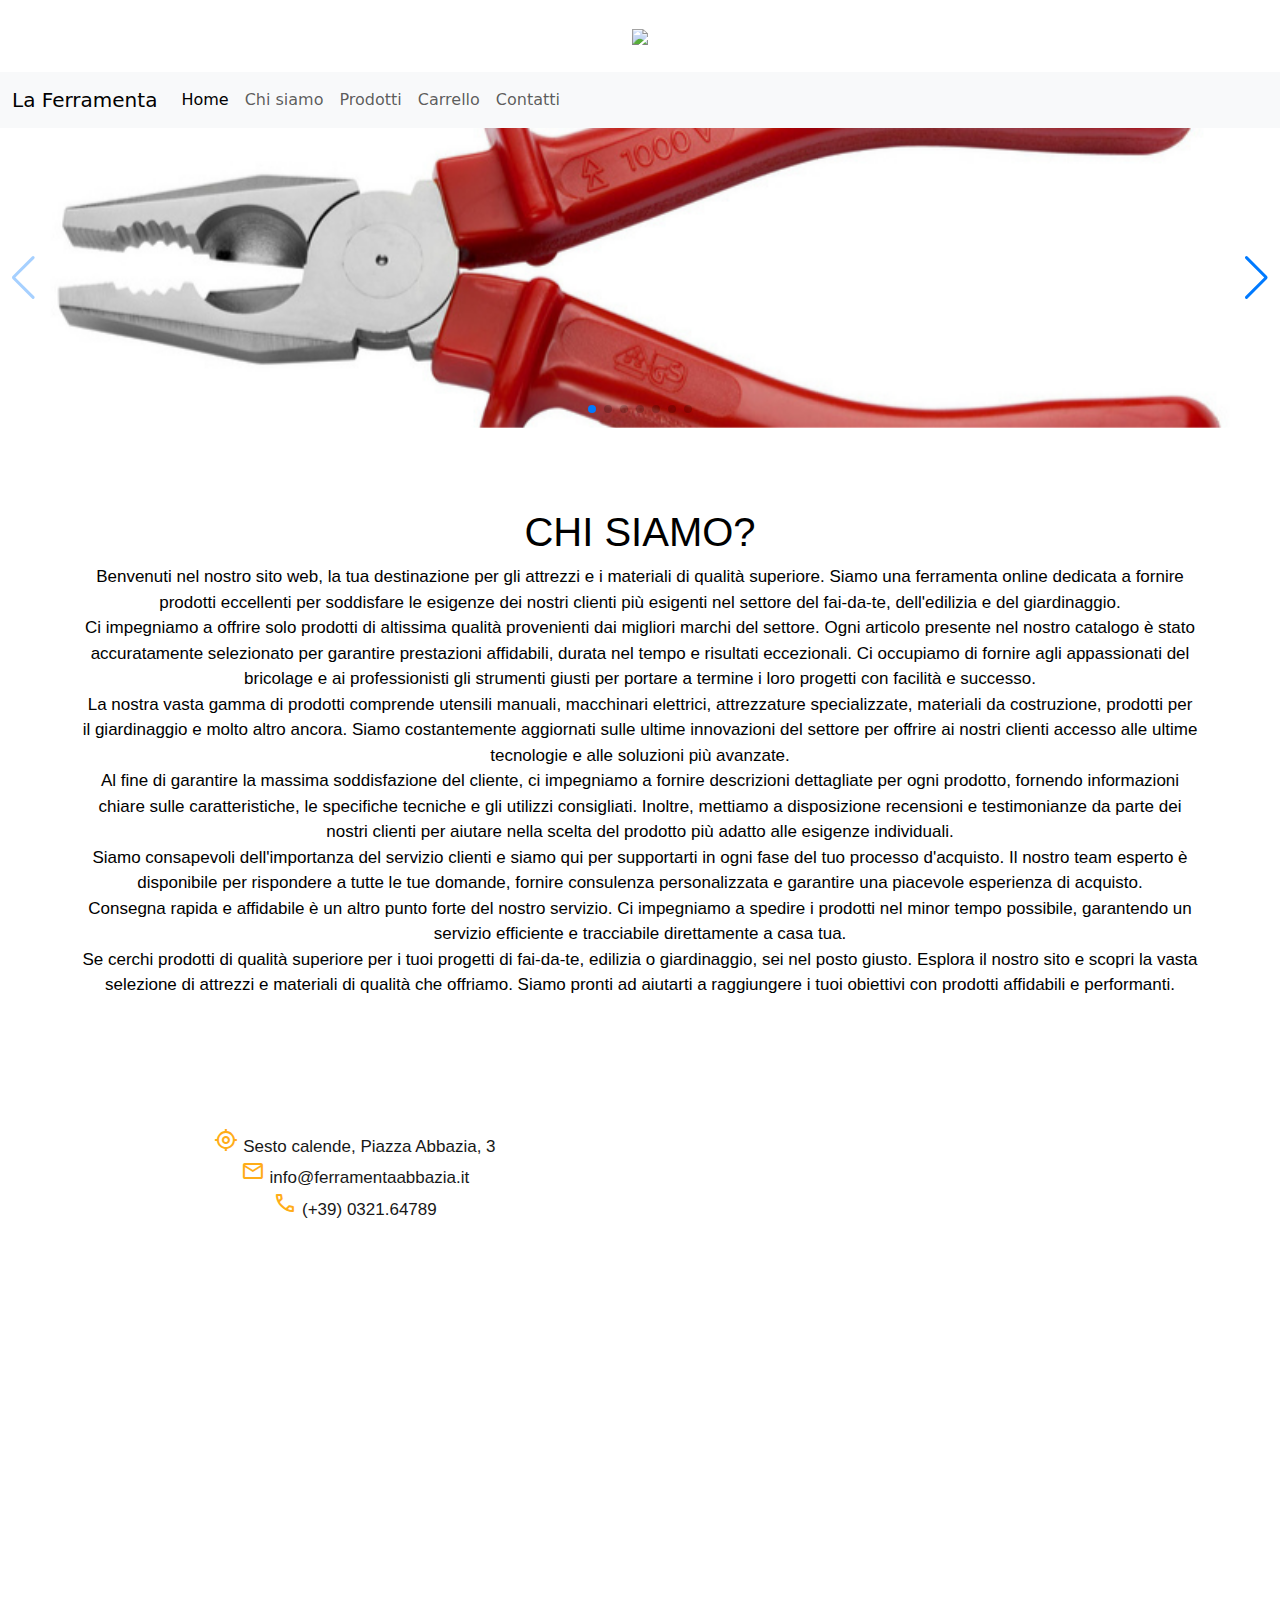
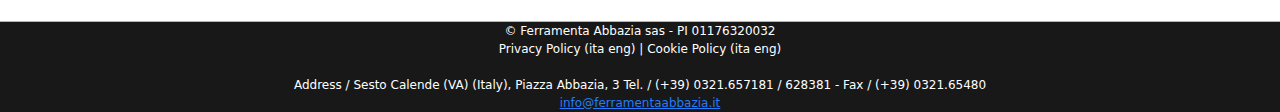
==== index.html @ 8f8a38fa "Update index.html" ====
<!DOCTYPE html>
<html lang="it">

<head>
    <title>Ferramenta online</title>
    <link href="style.css" rel="stylesheet">
  <meta charset="UTF-8">
  <meta http-equiv="X-UA-Compatible">
  <meta name="viewport" content="width=device-width, initial-scale=1">
  <link href="https://cdn.jsdelivr.net/npm/bootstrap@5.1.3/dist/css/bootstrap.min.css" rel="stylesheet">
    <link rel="stylesheet" href="https://fonts.googleapis.com/icon?family=Material+Icons">
  <script src="https://cdn.jsdelivr.net/npm/bootstrap@5.1.3/dist/js/bootstrap.bundle.min.js"></script>
  <link rel="stylesheet" href="https://fonts.googleapis.com/css2?family=Material+Symbols+Outlined:opsz,wght,FILL,GRAD@48,400,0,0">
  <link rel="stylesheet" href="https://cdn.jsdelivr.net/npm/swiper@9/swiper-bundle.min.css" />
  
  <script src="javascript.js"></script>
  </head>

<body class="sfondo">
       <div class="intestazione">
    </div>
  
 <div style="max-width: 500px; margin: auto; background-color: white; border-radius:10px; color:white; margin-top:20px; margin-bottom: 20px; padding: 4px;"> 
   <center>  <img src=immagini/logo.png; style="height:300px"> </center>
    </div>
    <header>
        <nav class="navbar navbar-expand-lg navbar-light bg-light">
            <div class="container-fluid">
                <a class="navbar-brand" href="#">La Ferramenta</a>
                <button class="navbar-toggler" type="button" data-bs-toggle="collapse" data-bs-target="#navbarNav"
                    aria-controls="navbarNav" aria-expanded="false" aria-label="Toggle navigation">
                    <span class="navbar-toggler-icon"></span>
                </button>
                <div class="collapse navbar-collapse" id="navbarNav">
                    <ul class="navbar-nav">
                        <li class="nav-item">
                            <a class="nav-link active" aria-current="page" href="#">Home</a>
                        </li>
                        <li class="nav-item">
                            <a class="nav-link" href="#chisiamo">Chi siamo</a>
                        </li>
                        <li class="nav-item">
                            <a class="nav-link" href="prodotti.html">Prodotti</a>
                          </li>
                          <li class="nav-item">
                            <a class="nav-link" href="carrello.html">Carrello</a>
                          </li>
                                      <li class="nav-item">
                            <a class="nav-link" href="#">Contatti</a>
                        </li>
                    </ul>
                </div>
            </div>
        </nav>
  <meta charset="utf-8" />
  <title>Swiper demo</title>
  <meta name="viewport" content="width=device-width,max-width: 300px, initial-scale=1, minimum-scale=1, maximum-scale=1"/>
  <link rel="stylesheet" href="https://cdn.jsdelivr.net/npm/swiper@9/swiper-bundle.min.css" />
</head>

<body>
  <div class="swiper mySwiper" style="height:300px; width="100%">
    <div class="swiper-wrapper">
      <div class="swiper-slide"><img src=immagini/pinza.jpg></div>
      <div class="swiper-slide"><img src=immagini/sega.webp></div>
      <div class="swiper-slide"><img src=immagini/vite.jpg></div>
      <div class="swiper-slide"><img src= immagini/martello.jpg></div>
     <div class="swiper-slide"><img src= immagini/greytape.webp></div>
    <div class="swiper-slide"><img src= immagini/bullone.jpg></div>
       <div class="swiper-slide"><img src= immagini/cacciavite.jpg></div>
        
    </div>
    <div class="swiper-button-next"></div>
    <div class="swiper-button-prev"></div>
    <div class="swiper-pagination"></div>
  </div>

  <!-- Swiper JS -->
  <script src="https://cdn.jsdelivr.net/npm/swiper@9/swiper-bundle.min.js"></script>

  <!-- Initialize Swiper -->
  <script>
    var swiper = new Swiper(".mySwiper", {
      spaceBetween: 30,
      centeredSlides: true,
      autoplay: {
        delay: 2500,
        disableOnInteraction: false,
      },
      pagination: {
        el: ".swiper-pagination",
        clickable: true,
      },
      navigation: {
        nextEl: ".swiper-button-next",
        prevEl: ".swiper-button-prev",
      },
    });
  </script>
  <div id="chisiamo" class="container mt-5; riquadro">
      <div class="row">
        <div class="col-sm-0">
            <H1 style="color:black"> CHI SIAMO? </H1>
            <p>

Benvenuti nel nostro sito web, la tua destinazione per gli attrezzi e i materiali di qualità superiore. Siamo una ferramenta online dedicata a fornire prodotti eccellenti per soddisfare le esigenze dei nostri clienti più esigenti nel settore del fai-da-te, dell'edilizia e del giardinaggio.</br>

Ci impegniamo a offrire solo prodotti di altissima qualità provenienti dai migliori marchi del settore. Ogni articolo presente nel nostro catalogo è stato accuratamente selezionato per garantire prestazioni affidabili, durata nel tempo e risultati eccezionali. Ci occupiamo di fornire agli appassionati del bricolage e ai professionisti gli strumenti giusti per portare a termine i loro progetti con facilità e successo.</br>

La nostra vasta gamma di prodotti comprende utensili manuali, macchinari elettrici, attrezzature specializzate, materiali da costruzione, prodotti per il giardinaggio e molto altro ancora. Siamo costantemente aggiornati sulle ultime innovazioni del settore per offrire ai nostri clienti accesso alle ultime tecnologie e alle soluzioni più avanzate.</br>

Al fine di garantire la massima soddisfazione del cliente, ci impegniamo a fornire descrizioni dettagliate per ogni prodotto, fornendo informazioni chiare sulle caratteristiche, le specifiche tecniche e gli utilizzi consigliati. Inoltre, mettiamo a disposizione recensioni e testimonianze da parte dei nostri clienti per aiutare nella scelta del prodotto più adatto alle esigenze individuali.</br>

Siamo consapevoli dell'importanza del servizio clienti e siamo qui per supportarti in ogni fase del tuo processo d'acquisto. Il nostro team esperto è disponibile per rispondere a tutte le tue domande, fornire consulenza personalizzata e garantire una piacevole esperienza di acquisto.</br>

Consegna rapida e affidabile è un altro punto forte del nostro servizio. Ci impegniamo a spedire i prodotti nel minor tempo possibile, garantendo un servizio efficiente e tracciabile direttamente a casa tua.</br>

Se cerchi prodotti di qualità superiore per i tuoi progetti di fai-da-te, edilizia o giardinaggio, sei nel posto giusto. Esplora il nostro sito e scopri la vasta selezione di attrezzi e materiali di qualità che offriamo. Siamo pronti ad aiutarti a raggiungere i tuoi obiettivi con prodotti affidabili e performanti.</br>

          </p>
        </div>
     </div>
</div>
   <div class="container mt-5; box">
      <div class="row">
        <div class="col-sm-6">
        <br>
          <p class="info">
        <span class="material-symbols-outlined" style="color:orange">
my_location
</span> 
           Sesto calende, Piazza Abbazia, 3 <br>
 <span class="material-symbols-outlined" style="color:orange">
mail
</span>
   info@ferramentaabbazia.it <br>
<span class="material-symbols-outlined" style="color:orange">
call
</span>  (+39) 0321.64789
             
             </p>
        </div>
        <div id="mappa" class="col-sm-6">
          <div>
     <iframe src="https://www.google.com/maps/embed?pb=!1m18!1m12!1m3!1d2785.0058247245292!2d8.63762!3d45.730978!2m3!1f0!2f0!3f0!3m2!1i1024!2i768!4f13.1!3m3!1m2!1s0x47867ab520cb7761%3A0x3c21c6888c5226ac!2sFerramenta%20Abbazia%20di%20Fabio%20Martini!5e0!3m2!1sen!2sit!4v1686923984370!5m2!1sen!2sit"
         width="500" height="450" style="border:0;" loading="lazy" referrerpolicy="no-referrer-when-downgrade"  width="100%" referrerpolicy="no-referrer-when-downgrade" id="mappa"> </iframe>
     </div>
        </div>
      
      </div>
    </div>
  
  
  
   <footer>
     
© Ferramenta Abbazia sas - PI 01176320032 <br> Privacy Policy (ita eng) | Cookie Policy (ita eng) <br>
    <br>
  Address / Sesto Calende (VA) (Italy), Piazza Abbazia, 3 
     Tel. / (+39) 0321.657181 / 628381 - Fax / (+39) 0321.65480 <br>
 <a href="#">info@ferramentaabbazia.it</a>
                           
                          
                        </footer>

</body>

</html>
---- style.css ----
.sfondo{
   margin: 0px;
  background-image: url(https://img.freepik.com/free-photo/tools-table_144627-8729.jpg?w=900&t=st=1686902718~exp=1686903318~hmac=5a5d848f7aedb9e31897f064788f9a9f92974cad201d96eb2a2fbb947d93c204);
  background-attachment: fixed;
  background-repeat: no-repeat;
  background-size: 100%;
}


    html,
    body {
      position: relative;
      height: 100%;
    }

    body {
      background: #eee;
      font-family: Helvetica;
      font-size: 14px;
      color: black;
      margin: 0;
      padding: 0;
    }

    .swiper {
      width: 100%;
      height: 100%;
    }

    .swiper-slide {
      text-align: center;
      font-size: 18px;
      background: #fff;
      display: flex;
      justify-content: center;
      align-items: center;
    }

    .swiper-slide img {
      display: block;
      width:100%;
      height:100%;
      object-fit: cover;
    }
H1{
  font-size: 20px;
  font-family: Helvetica;
  text-align: center;
  color:white;
}
p{
  font-size: 17px;
  font-family: Helvetica;
  text-align: center;
}
.riquadro{ 
  background-color:white;
  color:black; 
  padding: 20px;
  border-radius: 15px;
  margin-top: 60px;
  text-align:center;
  margin-bottom:40px;
}
.box{ 
  background-color:white;
  color:black; 
  padding: 20px;
  border-radius: 20px;
  margin-top: 50px;
  opacity:90%;
  margin-bottom: 40px;
}


footer{
  background-color: black;
  text-align:center;
  font-size:12px;
  color: white;
  border-top: 1px solid orange;
  opacity:90%;
  }
riquadri-gialli{
  border: 3px solid orange
}
b{
  font-style:italic;
}
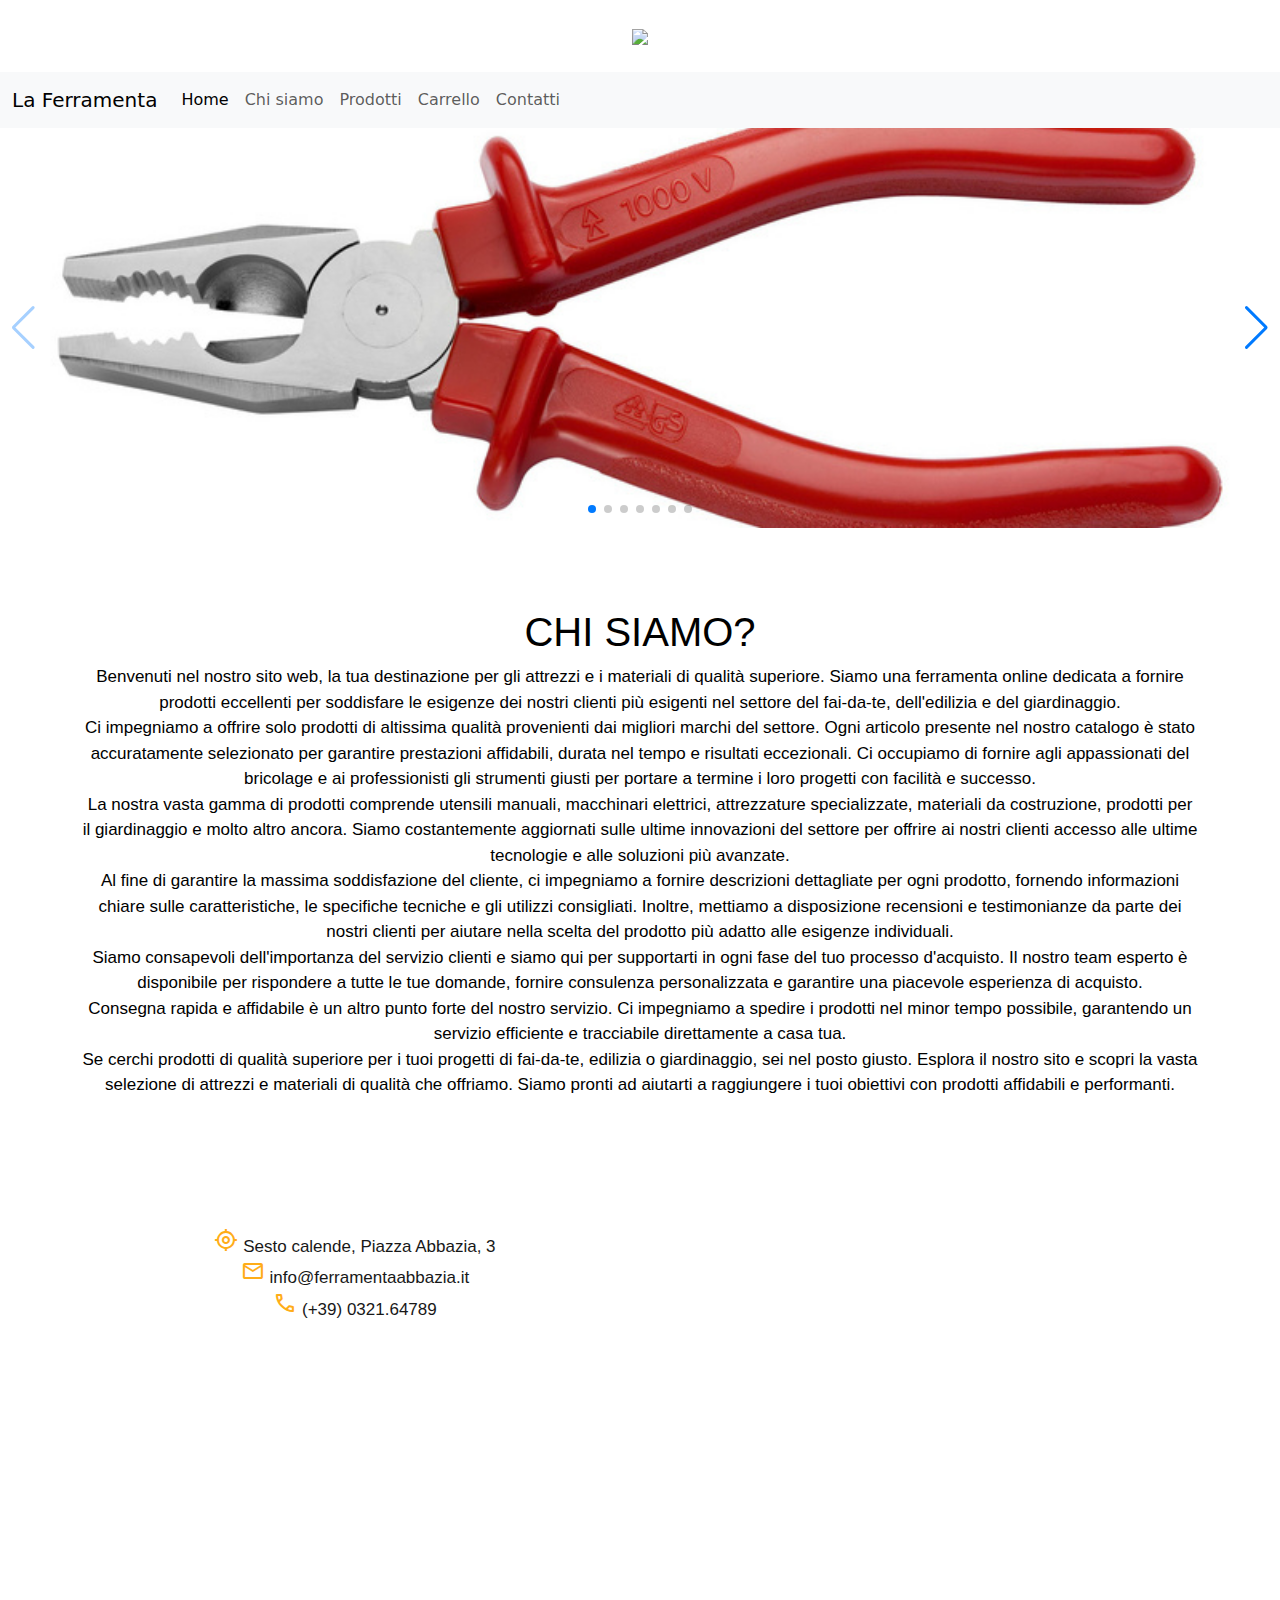
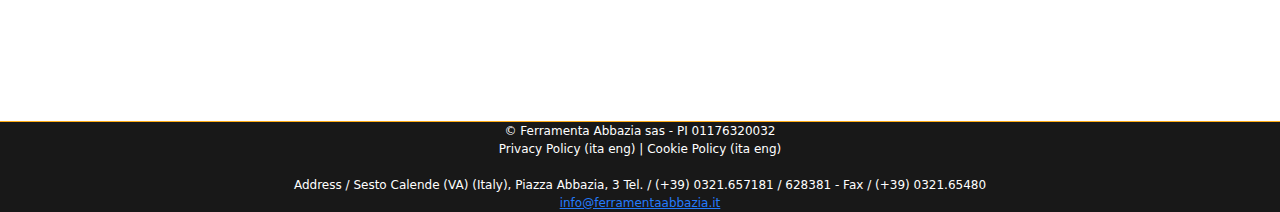
==== commit 7f06f894: "Update index.html" ====
--- a/index.html
+++ b/index.html
@@ -20,7 +20,7 @@
        <div class="intestazione">
     </div>
   
- <div style="max-width: 500px; margin: auto; background-color: white; border-radius:10px; color:white; margin-top:20px; margin-bottom: 20px; padding: 4px;"> 
+ <div style="max-width: 400px; margin: auto; background-color: white; border-radius:10px; color:white; margin-top:20px; margin-bottom: 20px; padding: 4px;"> 
    <center>  <img src=immagini/logo.png; style="height:300px"> </center>
     </div>
     <header>
@@ -59,7 +59,7 @@
 </head>
 
 <body>
-  <div class="swiper mySwiper" style="height:300px; width="100%">
+  <div class="swiper mySwiper" style="height:400px; width="100%">
     <div class="swiper-wrapper">
       <div class="swiper-slide"><img src=immagini/pinza.jpg></div>
       <div class="swiper-slide"><img src=immagini/sega.webp></div>
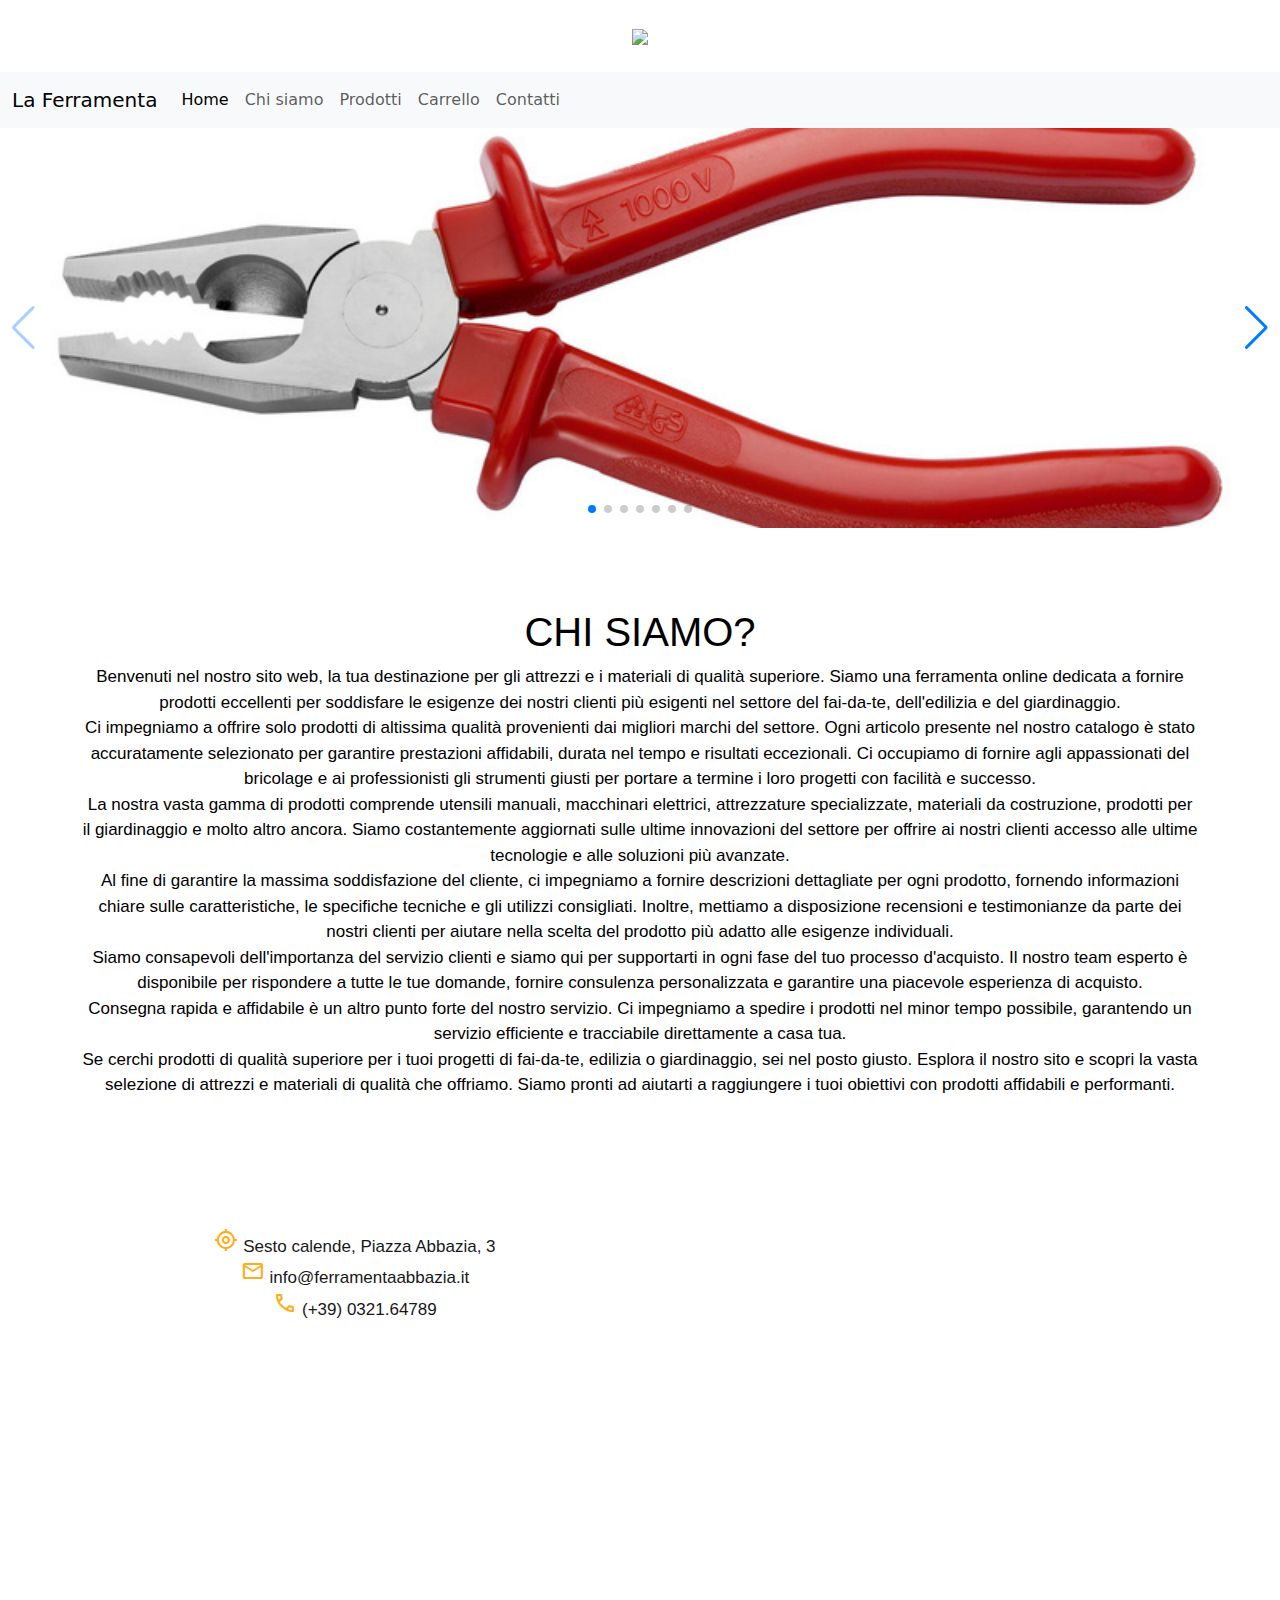
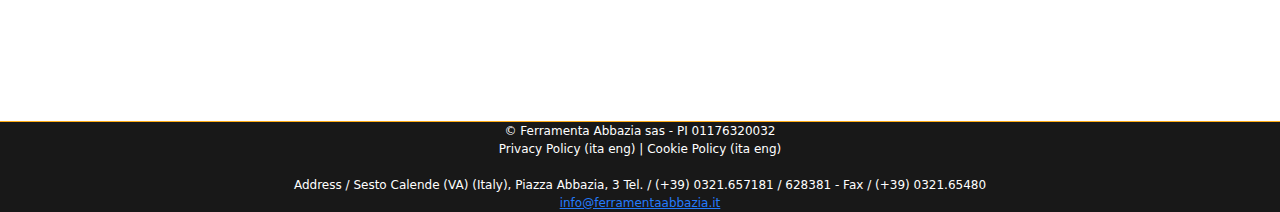
==== commit eb50cd65: "Update index.html" ====
--- a/index.html
+++ b/index.html
@@ -59,7 +59,7 @@
 </head>
 
 <body>
-  <div class="swiper mySwiper" style="height:400px; width="100%">
+  <div class="swiper mySwiper" style="height:400px; width: 100%">
     <div class="swiper-wrapper">
       <div class="swiper-slide"><img src=immagini/pinza.jpg></div>
       <div class="swiper-slide"><img src=immagini/sega.webp></div>
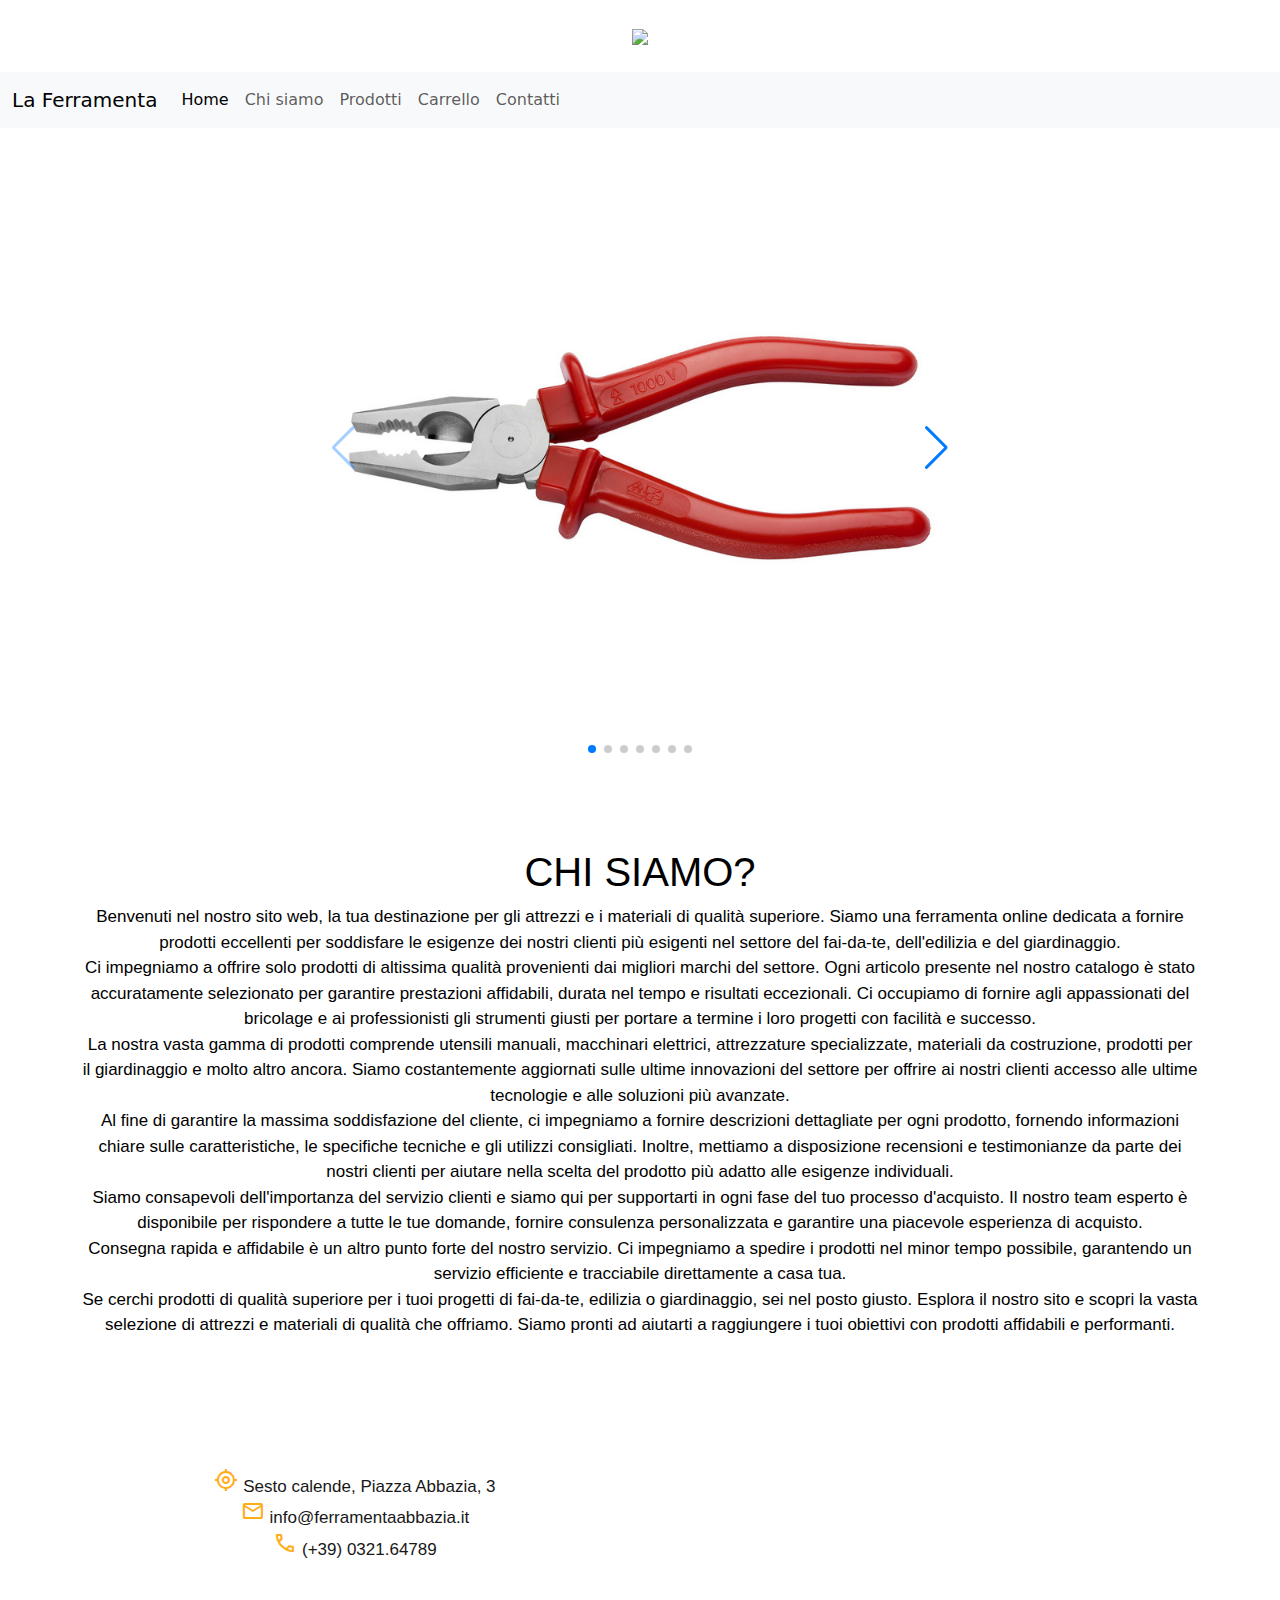
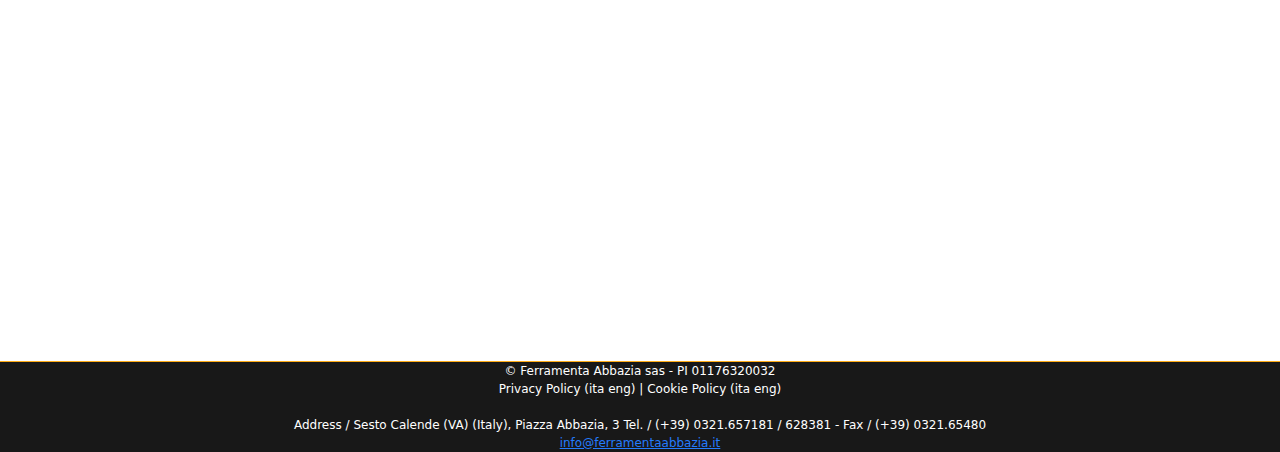
==== commit 725ce83a: "Update index.html" ====
--- a/index.html
+++ b/index.html
@@ -59,7 +59,7 @@
 </head>
 
 <body>
-  <div class="swiper mySwiper" style="height:400px; width: 100%">
+  <div class="swiper mySwiper" style="width:50%">
     <div class="swiper-wrapper">
       <div class="swiper-slide"><img src=immagini/pinza.jpg></div>
       <div class="swiper-slide"><img src=immagini/sega.webp></div>
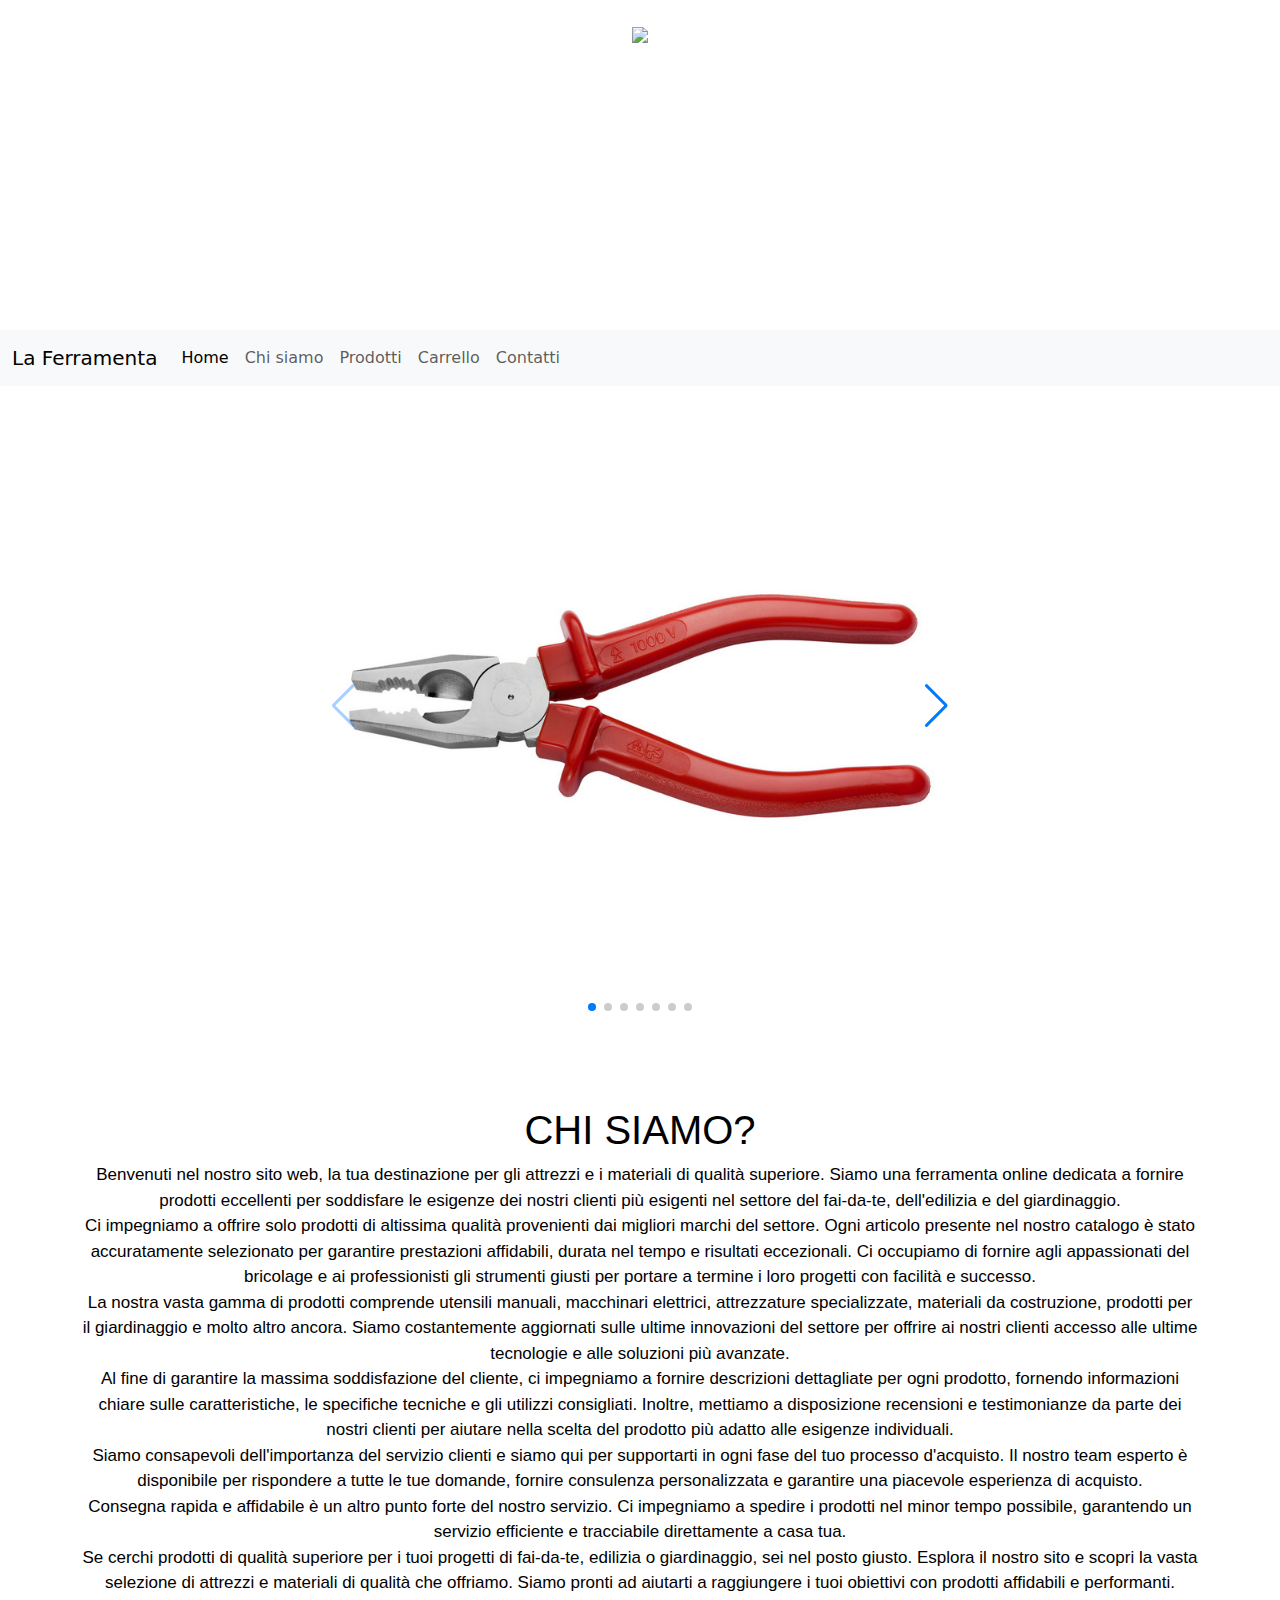
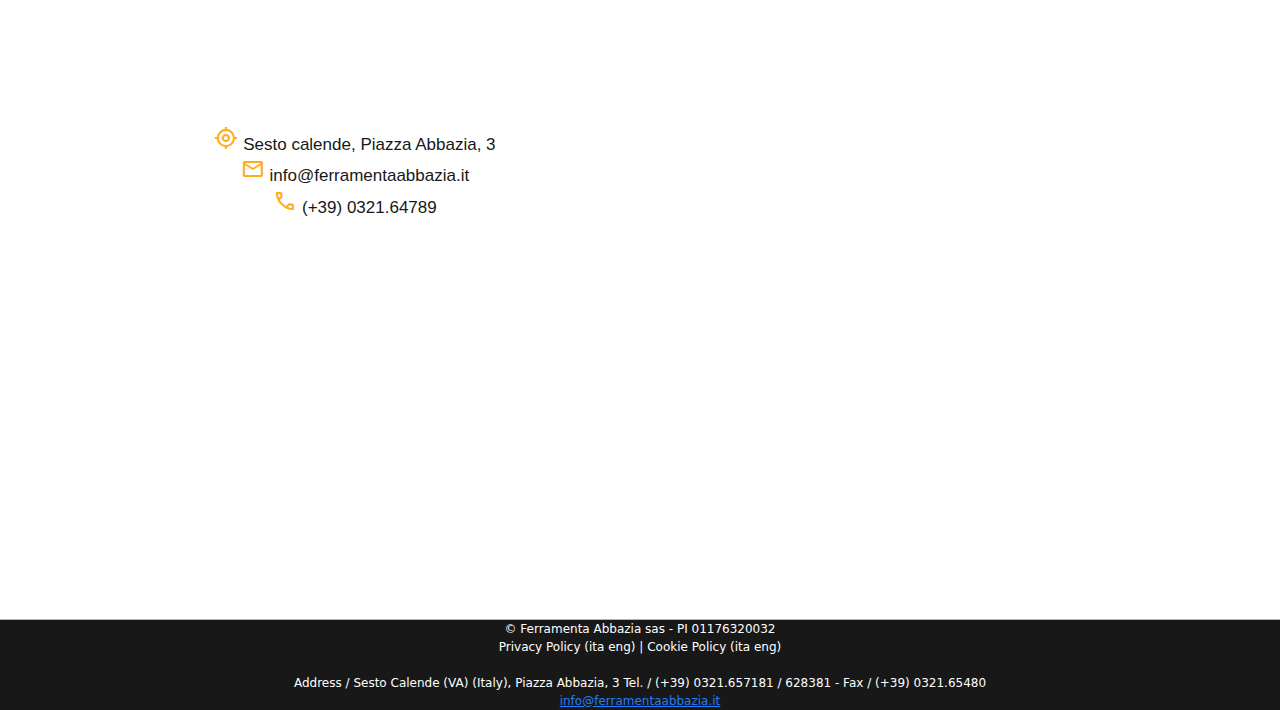
==== commit 534e2716: "Update index.html" ====
--- a/index.html
+++ b/index.html
@@ -20,7 +20,7 @@
        <div class="intestazione">
     </div>
   
- <div style="max-width: 400px; margin: auto; background-color: white; border-radius:10px; color:white; margin-top:20px; margin-bottom: 20px; padding: 4px;"> 
+ <div style="max-width: 500px; height:300px; margin: auto; border-radius:10px; background-color:white; color:white; margin-top:20px; margin-bottom: 10px; padding: 2px;"> 
    <center>  <img src=immagini/logo.png; style="height:300px"> </center>
     </div>
     <header>
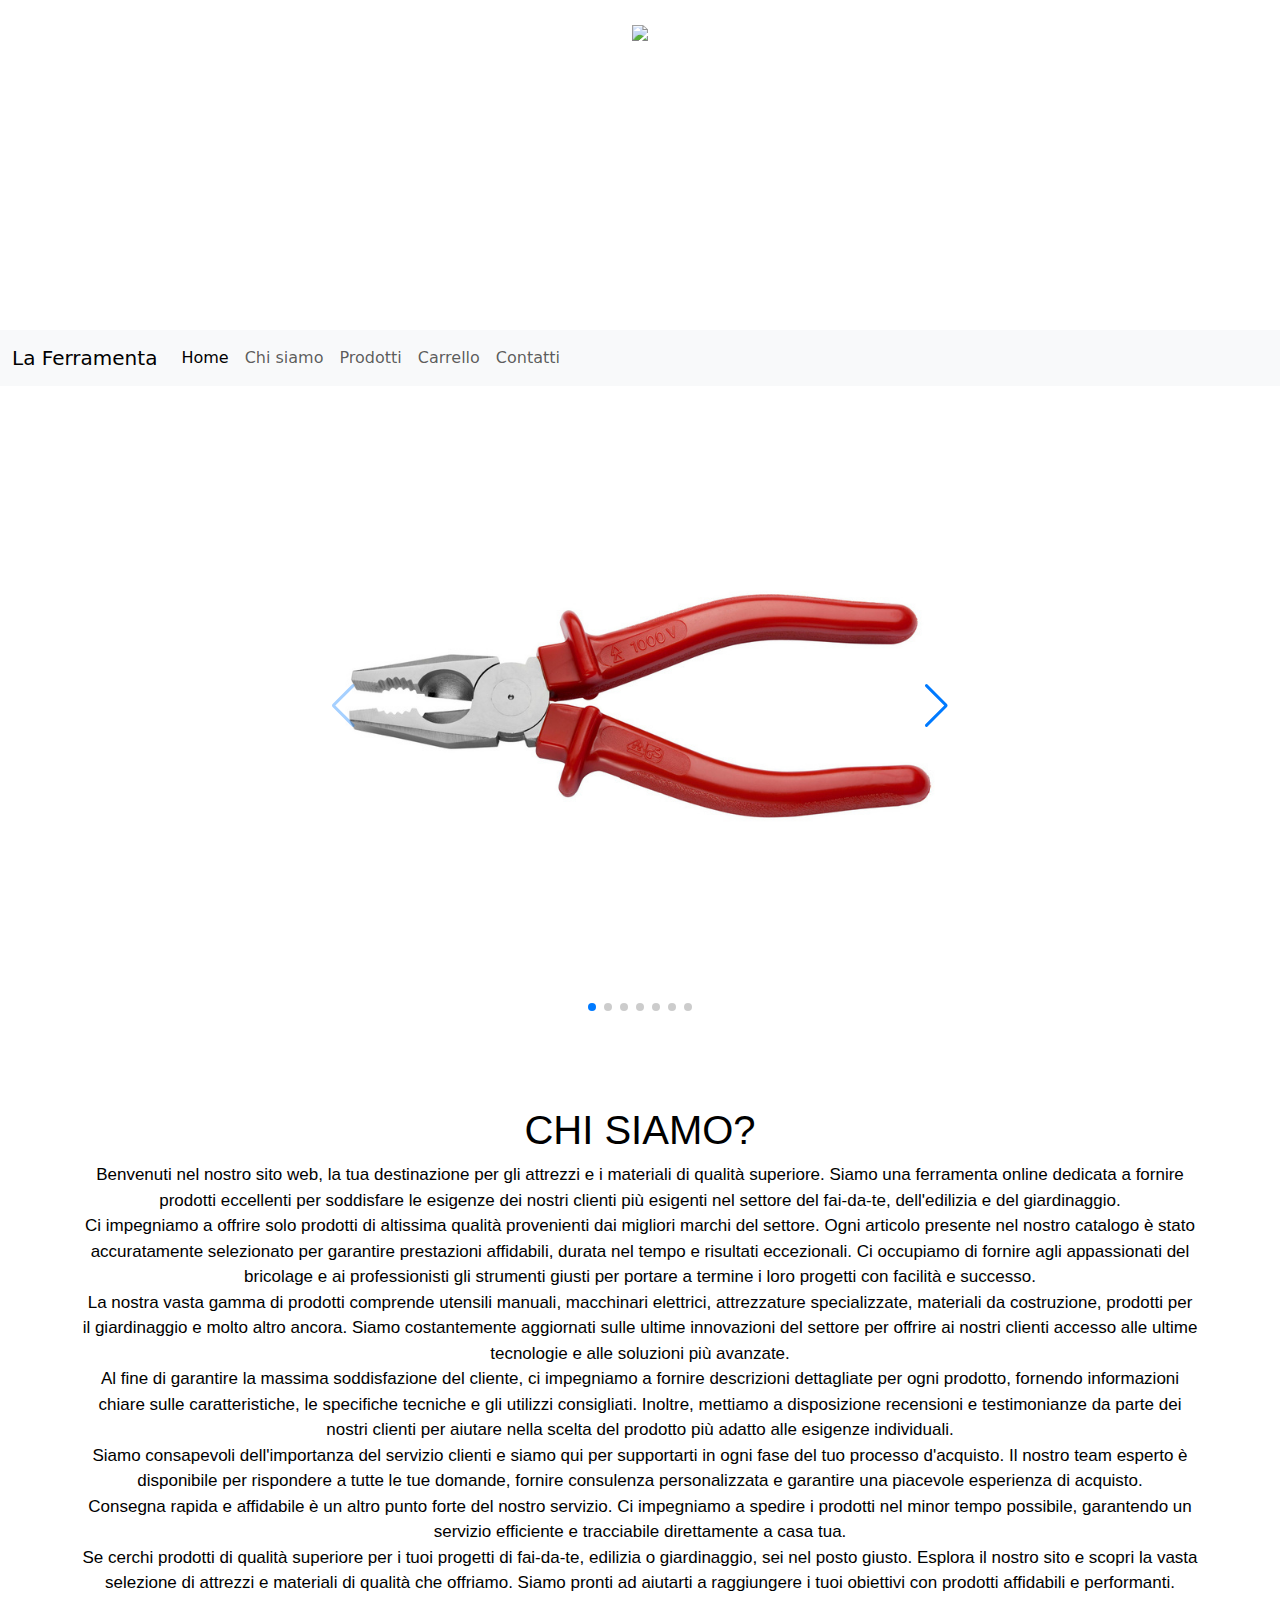
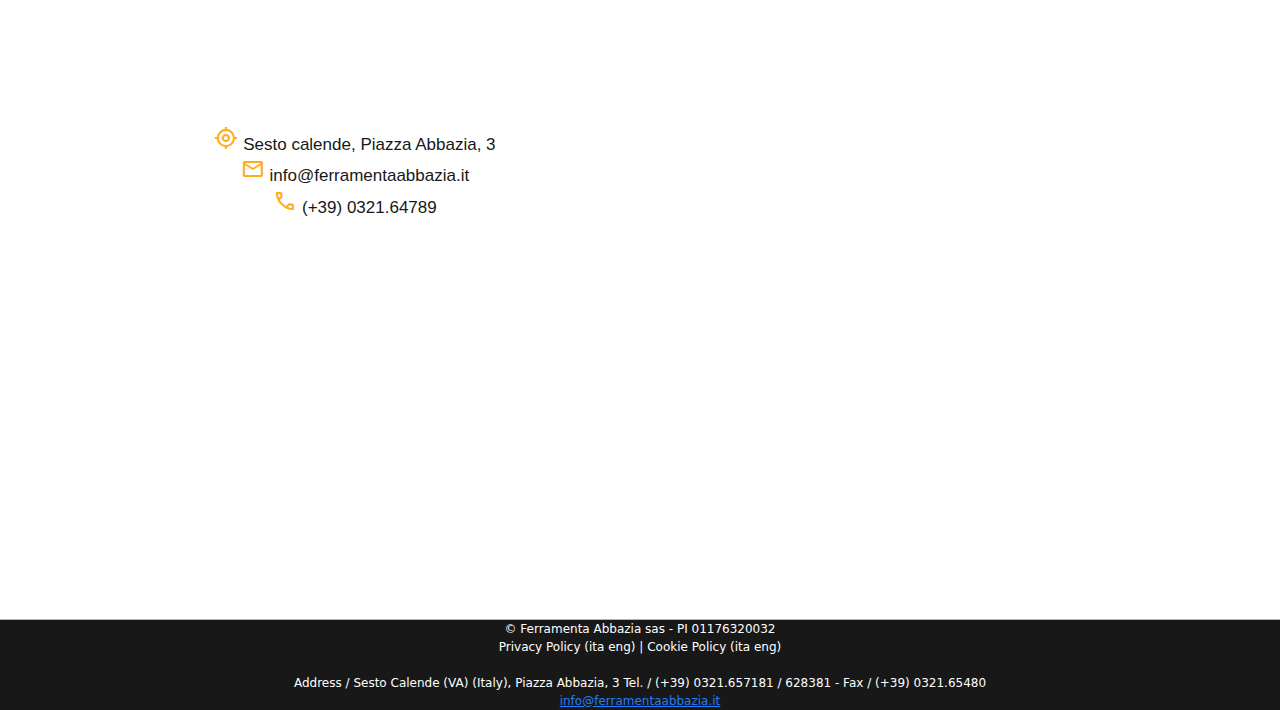
==== commit 4b6643e6: "Update index.html" ====
--- a/index.html
+++ b/index.html
@@ -20,7 +20,7 @@
        <div class="intestazione">
     </div>
   
- <div style="max-width: 500px; height:300px; margin: auto; border-radius:10px; background-color:white; color:white; margin-top:20px; margin-bottom: 10px; padding: 2px;"> 
+ <div style="max-width: 500px; height:300px; margin: auto; border-radius:10px; background-color:white; color:white; margin-top:20px; margin-bottom: 10px;"> 
    <center>  <img src=immagini/logo.png; style="height:300px"> </center>
     </div>
     <header>
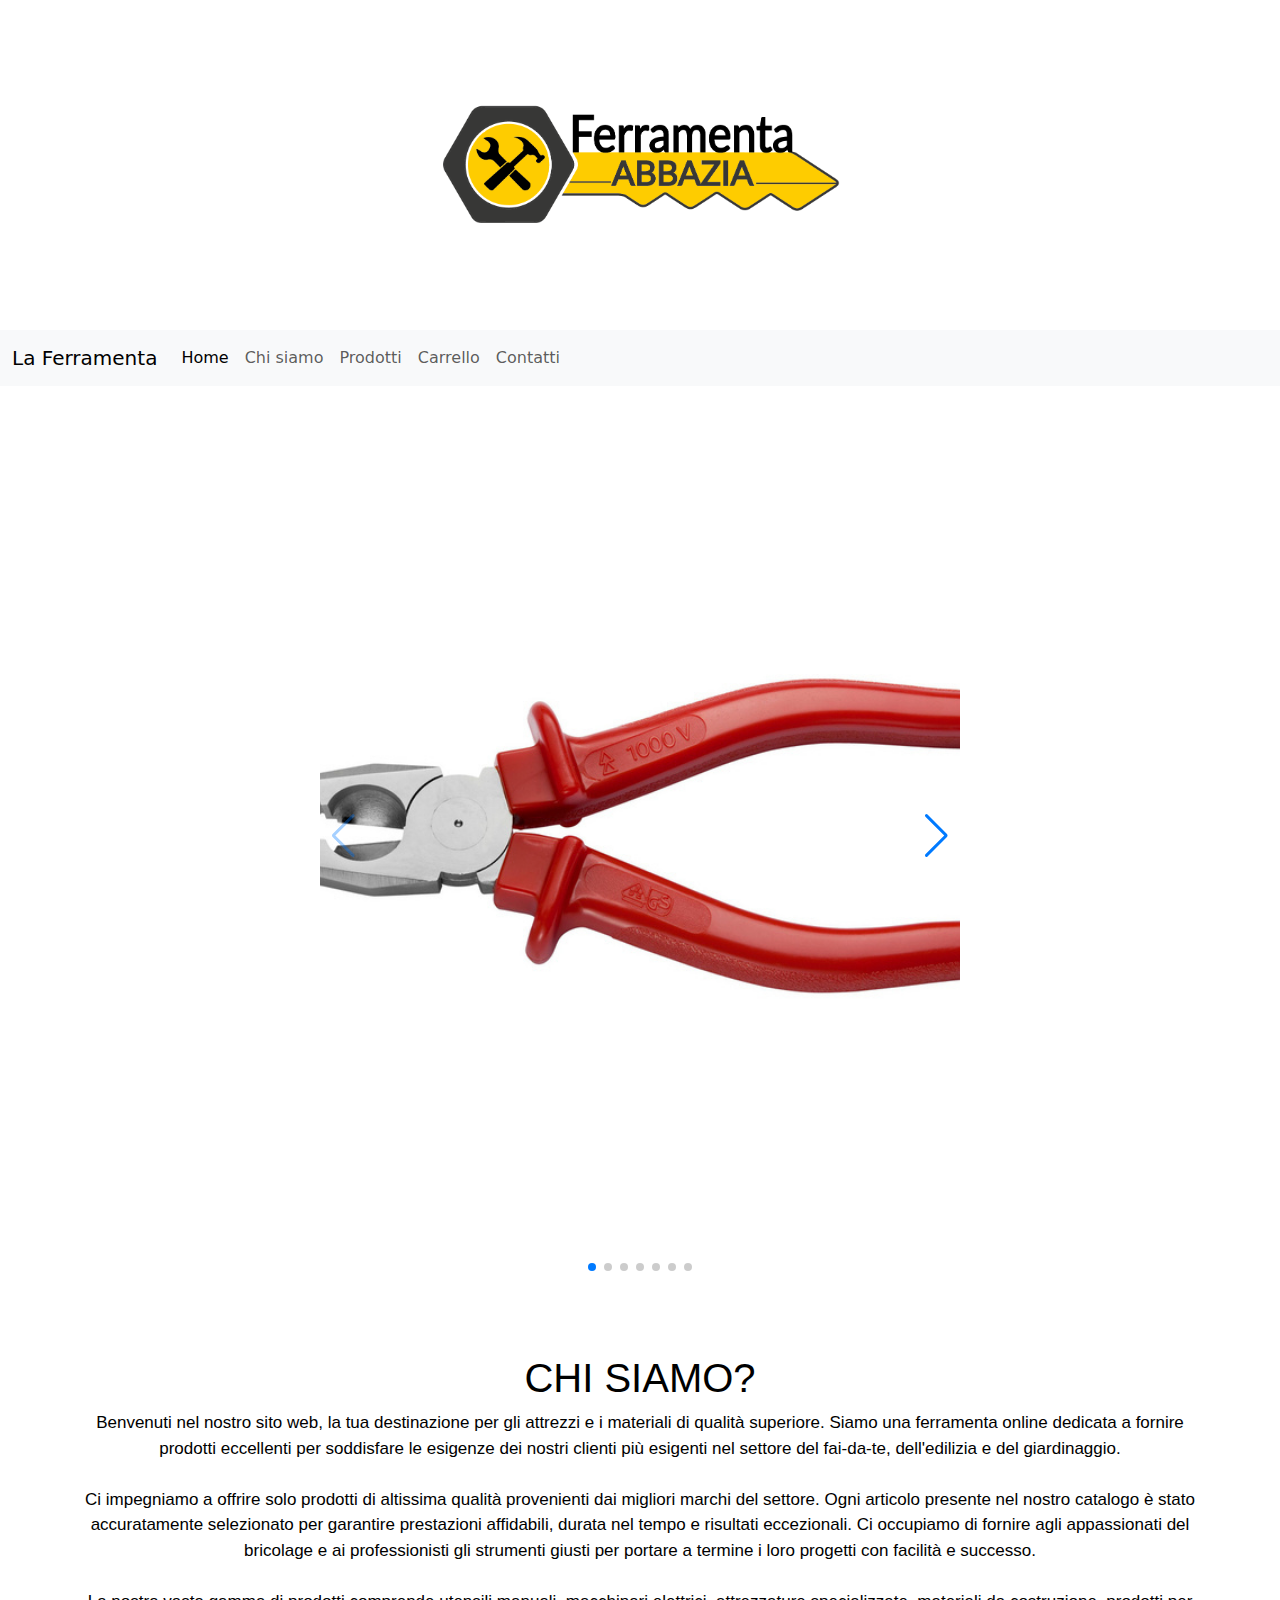
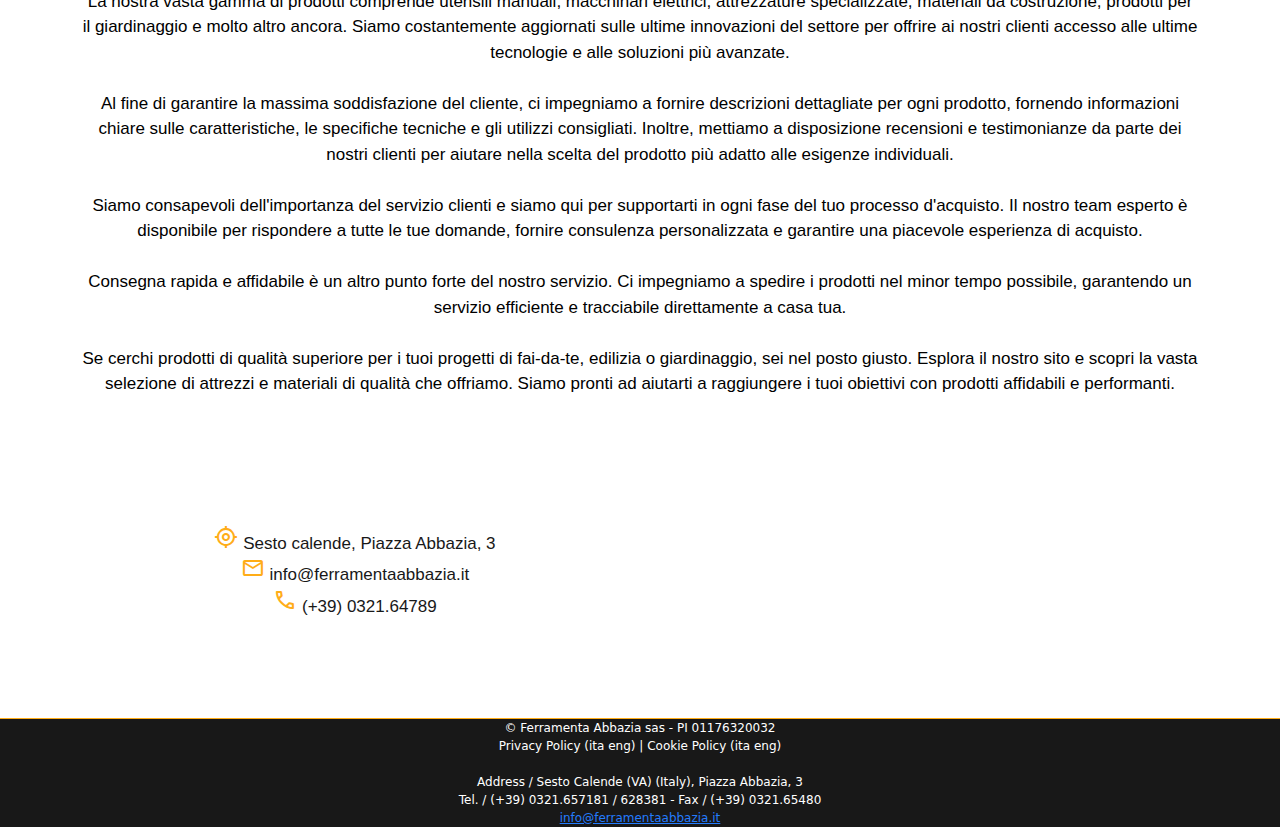
==== commit 69a440f6: "modifiche a index.html, javascript.js e prodotti.html" ====
--- a/index.html
+++ b/index.html
@@ -4,25 +4,28 @@
 <head>
     <title>Ferramenta online</title>
     <link href="style.css" rel="stylesheet">
-  <meta charset="UTF-8">
-  <meta http-equiv="X-UA-Compatible">
-  <meta name="viewport" content="width=device-width, initial-scale=1">
-  <link href="https://cdn.jsdelivr.net/npm/bootstrap@5.1.3/dist/css/bootstrap.min.css" rel="stylesheet">
+    <meta charset="UTF-8">
+    <meta name="viewport" content="width=device-width, initial-scale=1">
+    <link href="https://cdn.jsdelivr.net/npm/bootstrap@5.1.3/dist/css/bootstrap.min.css" rel="stylesheet">
     <link rel="stylesheet" href="https://fonts.googleapis.com/icon?family=Material+Icons">
-  <script src="https://cdn.jsdelivr.net/npm/bootstrap@5.1.3/dist/js/bootstrap.bundle.min.js"></script>
-  <link rel="stylesheet" href="https://fonts.googleapis.com/css2?family=Material+Symbols+Outlined:opsz,wght,FILL,GRAD@48,400,0,0">
-  <link rel="stylesheet" href="https://cdn.jsdelivr.net/npm/swiper@9/swiper-bundle.min.css" />
-  
-  <script src="javascript.js"></script>
-  </head>
+    <link rel="stylesheet"
+        href="https://fonts.googleapis.com/css2?family=Material+Symbols+Outlined:opsz,wght,FILL,GRAD@48,400,0,0">
+    <link rel="stylesheet" href="https://cdn.jsdelivr.net/npm/swiper@9/swiper-bundle.min.css" />
+    <script src="javascript.js"></script>
+    <script src="https://cdn.jsdelivr.net/npm/bootstrap@5.2.3/dist/js/bootstrap.bundle.min.js"></script>
+</head>
 
 <body class="sfondo">
-       <div class="intestazione">
+    <div class="intestazione">
     </div>
-  
- <div style="max-width: 500px; height:300px; margin: auto; border-radius:10px; background-color:white; color:white; margin-top:20px; margin-bottom: 10px;"> 
-   <center>  <img src=immagini/logo.png; style="height:300px"> </center>
+
+    <div
+        style="max-width: 500px; height:300px; margin: auto; border-radius:10px; background-color:white; color:white; margin-top:20px; margin-bottom: 10px;">
+        <center>
+            <img src="immagini/logo.png" style="height:300px">
+        </center>
     </div>
+
     <header>
         <nav class="navbar navbar-expand-lg navbar-light bg-light">
             <div class="container-fluid">
@@ -41,128 +44,131 @@
                         </li>
                         <li class="nav-item">
                             <a class="nav-link" href="prodotti.html">Prodotti</a>
-                          </li>
-                          <li class="nav-item">
+                        </li>
+                        <li class="nav-item">
                             <a class="nav-link" href="carrello.html">Carrello</a>
-                          </li>
-                                      <li class="nav-item">
-                            <a class="nav-link" href="#">Contatti</a>
+                        </li>
+                        <li class="nav-item">
+                            <a class="nav-link" href="#contatti">Contatti</a>
                         </li>
                     </ul>
                 </div>
             </div>
         </nav>
-  <meta charset="utf-8" />
-  <title>Swiper demo</title>
-  <meta name="viewport" content="width=device-width,max-width: 300px, initial-scale=1, minimum-scale=1, maximum-scale=1"/>
-  <link rel="stylesheet" href="https://cdn.jsdelivr.net/npm/swiper@9/swiper-bundle.min.css" />
-</head>
+    </header>
 
-<body>
-  <div class="swiper mySwiper" style="width:50%">
-    <div class="swiper-wrapper">
-      <div class="swiper-slide"><img src=immagini/pinza.jpg></div>
-      <div class="swiper-slide"><img src=immagini/sega.webp></div>
-      <div class="swiper-slide"><img src=immagini/vite.jpg></div>
-      <div class="swiper-slide"><img src= immagini/martello.jpg></div>
-     <div class="swiper-slide"><img src= immagini/greytape.webp></div>
-    <div class="swiper-slide"><img src= immagini/bullone.jpg></div>
-       <div class="swiper-slide"><img src= immagini/cacciavite.jpg></div>
-        
+    <div class="swiper mySwiper" style="width:50%">
+        <div class="swiper-wrapper">
+            <div class="swiper-slide"><img src="immagini/pinza.jpg"></div>
+            <div class="swiper-slide"><img src="immagini/sega.webp"></div>
+            <div class="swiper-slide"><img src="immagini/vite.jpg"></div>
+            <div class="swiper-slide"><img src="immagini/martello.jpg"></div>
+            <div class="swiper-slide"><img src="immagini/greytape.webp"></div>
+            <div class="swiper-slide"><img src="immagini/bullone.jpg"></div>
+            <div class="swiper-slide"><img src="immagini/cacciavite.jpg"></div>
+        </div>
+        <div class="swiper-button-next"></div>
+        <div class="swiper-button-prev"></div>
+        <div class="swiper-pagination"></div>
     </div>
-    <div class="swiper-button-next"></div>
-    <div class="swiper-button-prev"></div>
-    <div class="swiper-pagination"></div>
-  </div>
 
-  <!-- Swiper JS -->
-  <script src="https://cdn.jsdelivr.net/npm/swiper@9/swiper-bundle.min.js"></script>
+    <!-- Swiper JS -->
+    <script src="https://cdn.jsdelivr.net/npm/swiper@9/swiper-bundle.min.js"></script>
 
-  <!-- Initialize Swiper -->
-  <script>
-    var swiper = new Swiper(".mySwiper", {
-      spaceBetween: 30,
-      centeredSlides: true,
-      autoplay: {
-        delay: 2500,
-        disableOnInteraction: false,
-      },
-      pagination: {
-        el: ".swiper-pagination",
-        clickable: true,
-      },
-      navigation: {
-        nextEl: ".swiper-button-next",
-        prevEl: ".swiper-button-prev",
-      },
-    });
-  </script>
-  <div id="chisiamo" class="container mt-5; riquadro">
-      <div class="row">
-        <div class="col-sm-0">
-            <H1 style="color:black"> CHI SIAMO? </H1>
-            <p>
+    <!-- Initialize Swiper -->
+    <script>
+        var swiper = new Swiper(".mySwiper", {
+            spaceBetween: 30,
+            centeredSlides: true,
+            autoplay: {
+                delay: 2500,
+                disableOnInteraction: false,
+            },
+            pagination: {
+                el: ".swiper-pagination",
+                clickable: true,
+            },
+            navigation: {
+                nextEl: ".swiper-button-next",
+                prevEl: ".swiper-button-prev",
+            },
+        });
+    </script>
 
-Benvenuti nel nostro sito web, la tua destinazione per gli attrezzi e i materiali di qualità superiore. Siamo una ferramenta online dedicata a fornire prodotti eccellenti per soddisfare le esigenze dei nostri clienti più esigenti nel settore del fai-da-te, dell'edilizia e del giardinaggio.</br>
+    <div id="chisiamo" class="container mt-5 riquadro">
+        <div class="row">
+            <div class="col-sm-12">
+                <h1 style="color:black">CHI SIAMO?</h1>
+                <p>
+                    Benvenuti nel nostro sito web, la tua destinazione per gli attrezzi e i materiali di qualità
+                    superiore. Siamo una ferramenta online dedicata a fornire prodotti eccellenti per soddisfare le
+                    esigenze dei nostri clienti più esigenti nel settore del fai-da-te, dell'edilizia e del
+                    giardinaggio.<br><br>
 
-Ci impegniamo a offrire solo prodotti di altissima qualità provenienti dai migliori marchi del settore. Ogni articolo presente nel nostro catalogo è stato accuratamente selezionato per garantire prestazioni affidabili, durata nel tempo e risultati eccezionali. Ci occupiamo di fornire agli appassionati del bricolage e ai professionisti gli strumenti giusti per portare a termine i loro progetti con facilità e successo.</br>
+                    Ci impegniamo a offrire solo prodotti di altissima qualità provenienti dai migliori marchi del
+                    settore. Ogni articolo presente nel nostro catalogo è stato accuratamente selezionato per garantire
+                    prestazioni affidabili, durata nel tempo e risultati eccezionali. Ci occupiamo di fornire agli
+                    appassionati del bricolage e ai professionisti gli strumenti giusti per portare a termine i loro
+                    progetti con facilità e successo.<br><br>
 
-La nostra vasta gamma di prodotti comprende utensili manuali, macchinari elettrici, attrezzature specializzate, materiali da costruzione, prodotti per il giardinaggio e molto altro ancora. Siamo costantemente aggiornati sulle ultime innovazioni del settore per offrire ai nostri clienti accesso alle ultime tecnologie e alle soluzioni più avanzate.</br>
+                    La nostra vasta gamma di prodotti comprende utensili manuali, macchinari elettrici, attrezzature
+                    specializzate, materiali da costruzione, prodotti per il giardinaggio e molto altro ancora. Siamo
+                    costantemente aggiornati sulle ultime innovazioni del settore per offrire ai nostri clienti accesso
+                    alle ultime tecnologie e alle soluzioni più avanzate.<br><br>
 
-Al fine di garantire la massima soddisfazione del cliente, ci impegniamo a fornire descrizioni dettagliate per ogni prodotto, fornendo informazioni chiare sulle caratteristiche, le specifiche tecniche e gli utilizzi consigliati. Inoltre, mettiamo a disposizione recensioni e testimonianze da parte dei nostri clienti per aiutare nella scelta del prodotto più adatto alle esigenze individuali.</br>
+                    Al fine di garantire la massima soddisfazione del cliente, ci impegniamo a fornire descrizioni
+                    dettagliate per ogni prodotto, fornendo informazioni chiare sulle caratteristiche, le specifiche
+                    tecniche e gli utilizzi consigliati. Inoltre, mettiamo a disposizione recensioni e testimonianze da
+                    parte dei nostri clienti per aiutare nella scelta del prodotto più adatto alle esigenze
+                    individuali.<br><br>
 
-Siamo consapevoli dell'importanza del servizio clienti e siamo qui per supportarti in ogni fase del tuo processo d'acquisto. Il nostro team esperto è disponibile per rispondere a tutte le tue domande, fornire consulenza personalizzata e garantire una piacevole esperienza di acquisto.</br>
+                    Siamo consapevoli dell'importanza del servizio clienti e siamo qui per supportarti in ogni fase del
+                    tuo processo d'acquisto. Il nostro team esperto è disponibile per rispondere a tutte le tue domande,
+                    fornire consulenza personalizzata e garantire una piacevole esperienza di acquisto.<br><br>
 
-Consegna rapida e affidabile è un altro punto forte del nostro servizio. Ci impegniamo a spedire i prodotti nel minor tempo possibile, garantendo un servizio efficiente e tracciabile direttamente a casa tua.</br>
+                    Consegna rapida e affidabile è un altro punto forte del nostro servizio. Ci impegniamo a spedire i
+                    prodotti nel minor tempo possibile, garantendo un servizio efficiente e tracciabile direttamente a
+                    casa tua.<br><br>
 
-Se cerchi prodotti di qualità superiore per i tuoi progetti di fai-da-te, edilizia o giardinaggio, sei nel posto giusto. Esplora il nostro sito e scopri la vasta selezione di attrezzi e materiali di qualità che offriamo. Siamo pronti ad aiutarti a raggiungere i tuoi obiettivi con prodotti affidabili e performanti.</br>
+                    Se cerchi prodotti di qualità superiore per i tuoi progetti di fai-da-te, edilizia o giardinaggio,
+                    sei nel posto giusto. Esplora il nostro sito e scopri la vasta selezione di attrezzi e materiali di
+                    qualità che offriamo. Siamo pronti ad aiutarti a raggiungere i tuoi obiettivi con prodotti
+                    affidabili e performanti.
+                </p>
+            </div>
+        </div>
+    </div>
 
-          </p>
+    <div class="container mt-5 box">
+        <div class="row">
+            <div class="col-sm-6">
+                <br>
+                <p class="info">
+                    <span class="material-symbols-outlined" style="color:orange">my_location</span>
+                    Sesto calende, Piazza Abbazia, 3 <br>
+                    <span class="material-symbols-outlined" style="color:orange">mail</span>
+                    info@ferramentaabbazia.it <br>
+                    <span class="material-symbols-outlined" style="color:orange">call</span> (+39) 0321.64789
+                </p>
+            </div>
+            <div id="mappa" class="col-sm-6">
+                <div>
+                    <iframe
+                        src="https://www.google.com/maps/embed?pb=!1m18!1m12!1m3!1d2785.0058247245292!2d8.63762!3d45.730978!2m3!1f0!2f0!3f0!3m2!1i1024!2i768!4f13.1!3m3!1m2!1s0x47867ab520cb7761%3A0x3c21c6888c5226ac!2sFerramenta%20Abbazia%20di%20Fabio%20Martini!5e0!3m2!1sen!2sit!4v1686923984370!5m2!1sen!2sit"
+                        width="100%" referrerpolicy="no-referrer-when-downgrade"></iframe>
+                </div>
+            </div>
         </div>
-     </div>
-</div>
-   <div class="container mt-5; box">
-      <div class="row">
-        <div class="col-sm-6">
+    </div>
+
+    <footer id="contatti">
+        © Ferramenta Abbazia sas - PI 01176320032 <br>
+        Privacy Policy (ita eng) | Cookie Policy (ita eng) <br>
         <br>
-          <p class="info">
-        <span class="material-symbols-outlined" style="color:orange">
-my_location
-</span> 
-           Sesto calende, Piazza Abbazia, 3 <br>
- <span class="material-symbols-outlined" style="color:orange">
-mail
-</span>
-   info@ferramentaabbazia.it <br>
-<span class="material-symbols-outlined" style="color:orange">
-call
-</span>  (+39) 0321.64789
-             
-             </p>
-        </div>
-        <div id="mappa" class="col-sm-6">
-          <div>
-     <iframe src="https://www.google.com/maps/embed?pb=!1m18!1m12!1m3!1d2785.0058247245292!2d8.63762!3d45.730978!2m3!1f0!2f0!3f0!3m2!1i1024!2i768!4f13.1!3m3!1m2!1s0x47867ab520cb7761%3A0x3c21c6888c5226ac!2sFerramenta%20Abbazia%20di%20Fabio%20Martini!5e0!3m2!1sen!2sit!4v1686923984370!5m2!1sen!2sit"
-         width="500" height="450" style="border:0;" loading="lazy" referrerpolicy="no-referrer-when-downgrade"  width="100%" referrerpolicy="no-referrer-when-downgrade" id="mappa"> </iframe>
-     </div>
-        </div>
-      
-      </div>
-    </div>
-  
-  
-  
-   <footer>
-     
-© Ferramenta Abbazia sas - PI 01176320032 <br> Privacy Policy (ita eng) | Cookie Policy (ita eng) <br>
-    <br>
-  Address / Sesto Calende (VA) (Italy), Piazza Abbazia, 3 
-     Tel. / (+39) 0321.657181 / 628381 - Fax / (+39) 0321.65480 <br>
- <a href="#">info@ferramentaabbazia.it</a>
-                           
-                          
-                        </footer>
-
+        Address / Sesto Calende (VA) (Italy), Piazza Abbazia, 3 <br>
+        Tel. / (+39) 0321.657181 / 628381 - Fax / (+39) 0321.65480 <br>
+        <a href="mailto:info@ferramentaabbazia.it">info@ferramentaabbazia.it</a>
+    </footer>
 </body>
 
-</html>
+</html>